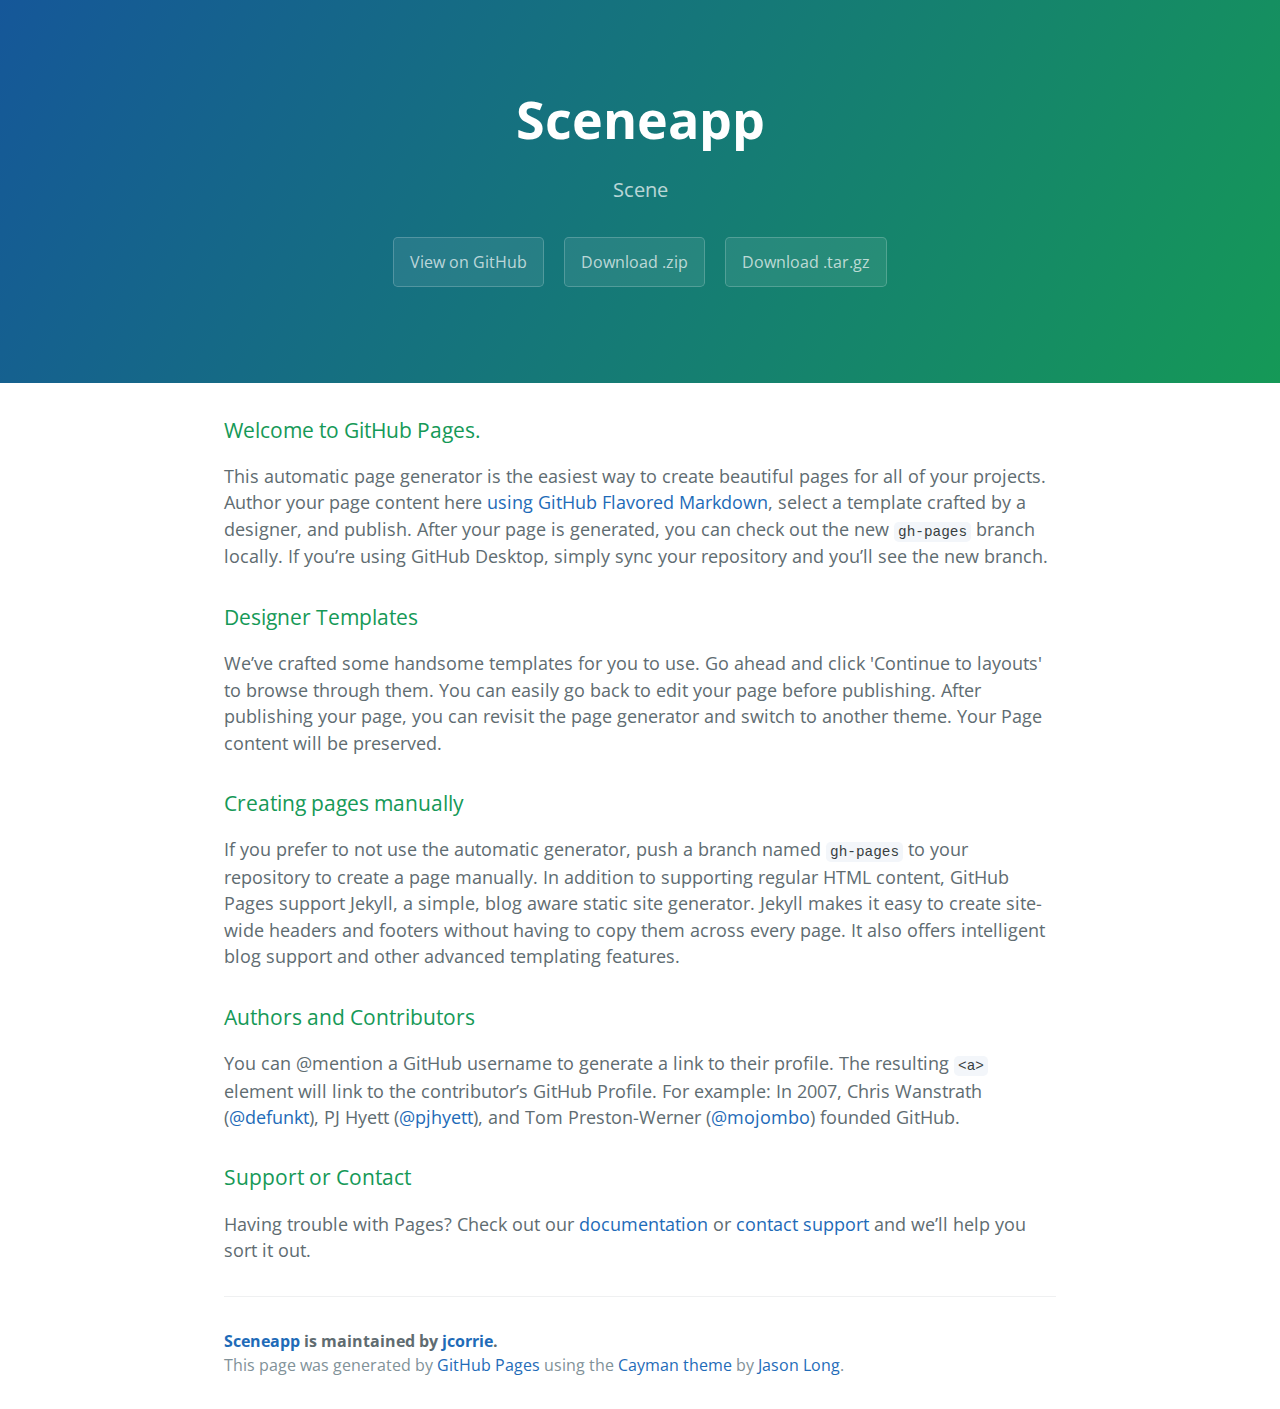
==== index.html @ db59cdb8 "Create gh-pages branch via GitHub" ====
<!DOCTYPE html>
<html lang="en-us">
  <head>
    <meta charset="UTF-8">
    <title>Sceneapp by jcorrie</title>
    <meta name="viewport" content="width=device-width, initial-scale=1">
    <link rel="stylesheet" type="text/css" href="stylesheets/normalize.css" media="screen">
    <link href='https://fonts.googleapis.com/css?family=Open+Sans:400,700' rel='stylesheet' type='text/css'>
    <link rel="stylesheet" type="text/css" href="stylesheets/stylesheet.css" media="screen">
    <link rel="stylesheet" type="text/css" href="stylesheets/github-light.css" media="screen">
  </head>
  <body>
    <section class="page-header">
      <h1 class="project-name">Sceneapp</h1>
      <h2 class="project-tagline">Scene</h2>
      <a href="https://github.com/jcorrie/sceneapp" class="btn">View on GitHub</a>
      <a href="https://github.com/jcorrie/sceneapp/zipball/master" class="btn">Download .zip</a>
      <a href="https://github.com/jcorrie/sceneapp/tarball/master" class="btn">Download .tar.gz</a>
    </section>

    <section class="main-content">
      <h3>
<a id="welcome-to-github-pages" class="anchor" href="#welcome-to-github-pages" aria-hidden="true"><span aria-hidden="true" class="octicon octicon-link"></span></a>Welcome to GitHub Pages.</h3>

<p>This automatic page generator is the easiest way to create beautiful pages for all of your projects. Author your page content here <a href="https://guides.github.com/features/mastering-markdown/">using GitHub Flavored Markdown</a>, select a template crafted by a designer, and publish. After your page is generated, you can check out the new <code>gh-pages</code> branch locally. If you’re using GitHub Desktop, simply sync your repository and you’ll see the new branch.</p>

<h3>
<a id="designer-templates" class="anchor" href="#designer-templates" aria-hidden="true"><span aria-hidden="true" class="octicon octicon-link"></span></a>Designer Templates</h3>

<p>We’ve crafted some handsome templates for you to use. Go ahead and click 'Continue to layouts' to browse through them. You can easily go back to edit your page before publishing. After publishing your page, you can revisit the page generator and switch to another theme. Your Page content will be preserved.</p>

<h3>
<a id="creating-pages-manually" class="anchor" href="#creating-pages-manually" aria-hidden="true"><span aria-hidden="true" class="octicon octicon-link"></span></a>Creating pages manually</h3>

<p>If you prefer to not use the automatic generator, push a branch named <code>gh-pages</code> to your repository to create a page manually. In addition to supporting regular HTML content, GitHub Pages support Jekyll, a simple, blog aware static site generator. Jekyll makes it easy to create site-wide headers and footers without having to copy them across every page. It also offers intelligent blog support and other advanced templating features.</p>

<h3>
<a id="authors-and-contributors" class="anchor" href="#authors-and-contributors" aria-hidden="true"><span aria-hidden="true" class="octicon octicon-link"></span></a>Authors and Contributors</h3>

<p>You can @mention a GitHub username to generate a link to their profile. The resulting <code>&lt;a&gt;</code> element will link to the contributor’s GitHub Profile. For example: In 2007, Chris Wanstrath (<a href="https://github.com/defunkt" class="user-mention">@defunkt</a>), PJ Hyett (<a href="https://github.com/pjhyett" class="user-mention">@pjhyett</a>), and Tom Preston-Werner (<a href="https://github.com/mojombo" class="user-mention">@mojombo</a>) founded GitHub.</p>

<h3>
<a id="support-or-contact" class="anchor" href="#support-or-contact" aria-hidden="true"><span aria-hidden="true" class="octicon octicon-link"></span></a>Support or Contact</h3>

<p>Having trouble with Pages? Check out our <a href="https://help.github.com/pages">documentation</a> or <a href="https://github.com/contact">contact support</a> and we’ll help you sort it out.</p>

      <footer class="site-footer">
        <span class="site-footer-owner"><a href="https://github.com/jcorrie/sceneapp">Sceneapp</a> is maintained by <a href="https://github.com/jcorrie">jcorrie</a>.</span>

        <span class="site-footer-credits">This page was generated by <a href="https://pages.github.com">GitHub Pages</a> using the <a href="https://github.com/jasonlong/cayman-theme">Cayman theme</a> by <a href="https://twitter.com/jasonlong">Jason Long</a>.</span>
      </footer>

    </section>

  
  </body>
</html>
---- stylesheets/stylesheet.css ----
* {
  box-sizing: border-box; }

body {
  padding: 0;
  margin: 0;
  font-family: "Open Sans", "Helvetica Neue", Helvetica, Arial, sans-serif;
  font-size: 16px;
  line-height: 1.5;
  color: #606c71; }

a {
  color: #1e6bb8;
  text-decoration: none; }
  a:hover {
    text-decoration: underline; }

.btn {
  display: inline-block;
  margin-bottom: 1rem;
  color: rgba(255, 255, 255, 0.7);
  background-color: rgba(255, 255, 255, 0.08);
  border-color: rgba(255, 255, 255, 0.2);
  border-style: solid;
  border-width: 1px;
  border-radius: 0.3rem;
  transition: color 0.2s, background-color 0.2s, border-color 0.2s; }
  .btn + .btn {
    margin-left: 1rem; }

.btn:hover {
  color: rgba(255, 255, 255, 0.8);
  text-decoration: none;
  background-color: rgba(255, 255, 255, 0.2);
  border-color: rgba(255, 255, 255, 0.3); }

@media screen and (min-width: 64em) {
  .btn {
    padding: 0.75rem 1rem; } }

@media screen and (min-width: 42em) and (max-width: 64em) {
  .btn {
    padding: 0.6rem 0.9rem;
    font-size: 0.9rem; } }

@media screen and (max-width: 42em) {
  .btn {
    display: block;
    width: 100%;
    padding: 0.75rem;
    font-size: 0.9rem; }
    .btn + .btn {
      margin-top: 1rem;
      margin-left: 0; } }

.page-header {
  color: #fff;
  text-align: center;
  background-color: #159957;
  background-image: linear-gradient(120deg, #155799, #159957); }

@media screen and (min-width: 64em) {
  .page-header {
    padding: 5rem 6rem; } }

@media screen and (min-width: 42em) and (max-width: 64em) {
  .page-header {
    padding: 3rem 4rem; } }

@media screen and (max-width: 42em) {
  .page-header {
    padding: 2rem 1rem; } }

.project-name {
  margin-top: 0;
  margin-bottom: 0.1rem; }

@media screen and (min-width: 64em) {
  .project-name {
    font-size: 3.25rem; } }

@media screen and (min-width: 42em) and (max-width: 64em) {
  .project-name {
    font-size: 2.25rem; } }

@media screen and (max-width: 42em) {
  .project-name {
    font-size: 1.75rem; } }

.project-tagline {
  margin-bottom: 2rem;
  font-weight: normal;
  opacity: 0.7; }

@media screen and (min-width: 64em) {
  .project-tagline {
    font-size: 1.25rem; } }

@media screen and (min-width: 42em) and (max-width: 64em) {
  .project-tagline {
    font-size: 1.15rem; } }

@media screen and (max-width: 42em) {
  .project-tagline {
    font-size: 1rem; } }

.main-content :first-child {
  margin-top: 0; }
.main-content img {
  max-width: 100%; }
.main-content h1, .main-content h2, .main-content h3, .main-content h4, .main-content h5, .main-content h6 {
  margin-top: 2rem;
  margin-bottom: 1rem;
  font-weight: normal;
  color: #159957; }
.main-content p {
  margin-bottom: 1em; }
.main-content code {
  padding: 2px 4px;
  font-family: Consolas, "Liberation Mono", Menlo, Courier, monospace;
  font-size: 0.9rem;
  color: #383e41;
  background-color: #f3f6fa;
  border-radius: 0.3rem; }
.main-content pre {
  padding: 0.8rem;
  margin-top: 0;
  margin-bottom: 1rem;
  font: 1rem Consolas, "Liberation Mono", Menlo, Courier, monospace;
  color: #567482;
  word-wrap: normal;
  background-color: #f3f6fa;
  border: solid 1px #dce6f0;
  border-radius: 0.3rem; }
  .main-content pre > code {
    padding: 0;
    margin: 0;
    font-size: 0.9rem;
    color: #567482;
    word-break: normal;
    white-space: pre;
    background: transparent;
    border: 0; }
.main-content .highlight {
  margin-bottom: 1rem; }
  .main-content .highlight pre {
    margin-bottom: 0;
    word-break: normal; }
.main-content .highlight pre, .main-content pre {
  padding: 0.8rem;
  overflow: auto;
  font-size: 0.9rem;
  line-height: 1.45;
  border-radius: 0.3rem; }
.main-content pre code, .main-content pre tt {
  display: inline;
  max-width: initial;
  padding: 0;
  margin: 0;
  overflow: initial;
  line-height: inherit;
  word-wrap: normal;
  background-color: transparent;
  border: 0; }
  .main-content pre code:before, .main-content pre code:after, .main-content pre tt:before, .main-content pre tt:after {
    content: normal; }
.main-content ul, .main-content ol {
  margin-top: 0; }
.main-content blockquote {
  padding: 0 1rem;
  margin-left: 0;
  color: #819198;
  border-left: 0.3rem solid #dce6f0; }
  .main-content blockquote > :first-child {
    margin-top: 0; }
  .main-content blockquote > :last-child {
    margin-bottom: 0; }
.main-content table {
  display: block;
  width: 100%;
  overflow: auto;
  word-break: normal;
  word-break: keep-all; }
  .main-content table th {
    font-weight: bold; }
  .main-content table th, .main-content table td {
    padding: 0.5rem 1rem;
    border: 1px solid #e9ebec; }
.main-content dl {
  padding: 0; }
  .main-content dl dt {
    padding: 0;
    margin-top: 1rem;
    font-size: 1rem;
    font-weight: bold; }
  .main-content dl dd {
    padding: 0;
    margin-bottom: 1rem; }
.main-content hr {
  height: 2px;
  padding: 0;
  margin: 1rem 0;
  background-color: #eff0f1;
  border: 0; }

@media screen and (min-width: 64em) {
  .main-content {
    max-width: 64rem;
    padding: 2rem 6rem;
    margin: 0 auto;
    font-size: 1.1rem; } }

@media screen and (min-width: 42em) and (max-width: 64em) {
  .main-content {
    padding: 2rem 4rem;
    font-size: 1.1rem; } }

@media screen and (max-width: 42em) {
  .main-content {
    padding: 2rem 1rem;
    font-size: 1rem; } }

.site-footer {
  padding-top: 2rem;
  margin-top: 2rem;
  border-top: solid 1px #eff0f1; }

.site-footer-owner {
  display: block;
  font-weight: bold; }

.site-footer-credits {
  color: #819198; }

@media screen and (min-width: 64em) {
  .site-footer {
    font-size: 1rem; } }

@media screen and (min-width: 42em) and (max-width: 64em) {
  .site-footer {
    font-size: 1rem; } }

@media screen and (max-width: 42em) {
  .site-footer {
    font-size: 0.9rem; } }
---- stylesheets/github-light.css ----
/*
The MIT License (MIT)

Copyright (c) 2016 GitHub, Inc.

Permission is hereby granted, free of charge, to any person obtaining a copy
of this software and associated documentation files (the "Software"), to deal
in the Software without restriction, including without limitation the rights
to use, copy, modify, merge, publish, distribute, sublicense, and/or sell
copies of the Software, and to permit persons to whom the Software is
furnished to do so, subject to the following conditions:

The above copyright notice and this permission notice shall be included in all
copies or substantial portions of the Software.

THE SOFTWARE IS PROVIDED "AS IS", WITHOUT WARRANTY OF ANY KIND, EXPRESS OR
IMPLIED, INCLUDING BUT NOT LIMITED TO THE WARRANTIES OF MERCHANTABILITY,
FITNESS FOR A PARTICULAR PURPOSE AND NONINFRINGEMENT. IN NO EVENT SHALL THE
AUTHORS OR COPYRIGHT HOLDERS BE LIABLE FOR ANY CLAIM, DAMAGES OR OTHER
LIABILITY, WHETHER IN AN ACTION OF CONTRACT, TORT OR OTHERWISE, ARISING FROM,
OUT OF OR IN CONNECTION WITH THE SOFTWARE OR THE USE OR OTHER DEALINGS IN THE
SOFTWARE.

*/

.pl-c /* comment */ {
  color: #969896;
}

.pl-c1 /* constant, variable.other.constant, support, meta.property-name, support.constant, support.variable, meta.module-reference, markup.raw, meta.diff.header */,
.pl-s .pl-v /* string variable */ {
  color: #0086b3;
}

.pl-e /* entity */,
.pl-en /* entity.name */ {
  color: #795da3;
}

.pl-smi /* variable.parameter.function, storage.modifier.package, storage.modifier.import, storage.type.java, variable.other */,
.pl-s .pl-s1 /* string source */ {
  color: #333;
}

.pl-ent /* entity.name.tag */ {
  color: #63a35c;
}

.pl-k /* keyword, storage, storage.type */ {
  color: #a71d5d;
}

.pl-s /* string */,
.pl-pds /* punctuation.definition.string, string.regexp.character-class */,
.pl-s .pl-pse .pl-s1 /* string punctuation.section.embedded source */,
.pl-sr /* string.regexp */,
.pl-sr .pl-cce /* string.regexp constant.character.escape */,
.pl-sr .pl-sre /* string.regexp source.ruby.embedded */,
.pl-sr .pl-sra /* string.regexp string.regexp.arbitrary-repitition */ {
  color: #183691;
}

.pl-v /* variable */ {
  color: #ed6a43;
}

.pl-id /* invalid.deprecated */ {
  color: #b52a1d;
}

.pl-ii /* invalid.illegal */ {
  color: #f8f8f8;
  background-color: #b52a1d;
}

.pl-sr .pl-cce /* string.regexp constant.character.escape */ {
  font-weight: bold;
  color: #63a35c;
}

.pl-ml /* markup.list */ {
  color: #693a17;
}

.pl-mh /* markup.heading */,
.pl-mh .pl-en /* markup.heading entity.name */,
.pl-ms /* meta.separator */ {
  font-weight: bold;
  color: #1d3e81;
}

.pl-mq /* markup.quote */ {
  color: #008080;
}

.pl-mi /* markup.italic */ {
  font-style: italic;
  color: #333;
}

.pl-mb /* markup.bold */ {
  font-weight: bold;
  color: #333;
}

.pl-md /* markup.deleted, meta.diff.header.from-file */ {
  color: #bd2c00;
  background-color: #ffecec;
}

.pl-mi1 /* markup.inserted, meta.diff.header.to-file */ {
  color: #55a532;
  background-color: #eaffea;
}

.pl-mdr /* meta.diff.range */ {
  font-weight: bold;
  color: #795da3;
}

.pl-mo /* meta.output */ {
  color: #1d3e81;
}
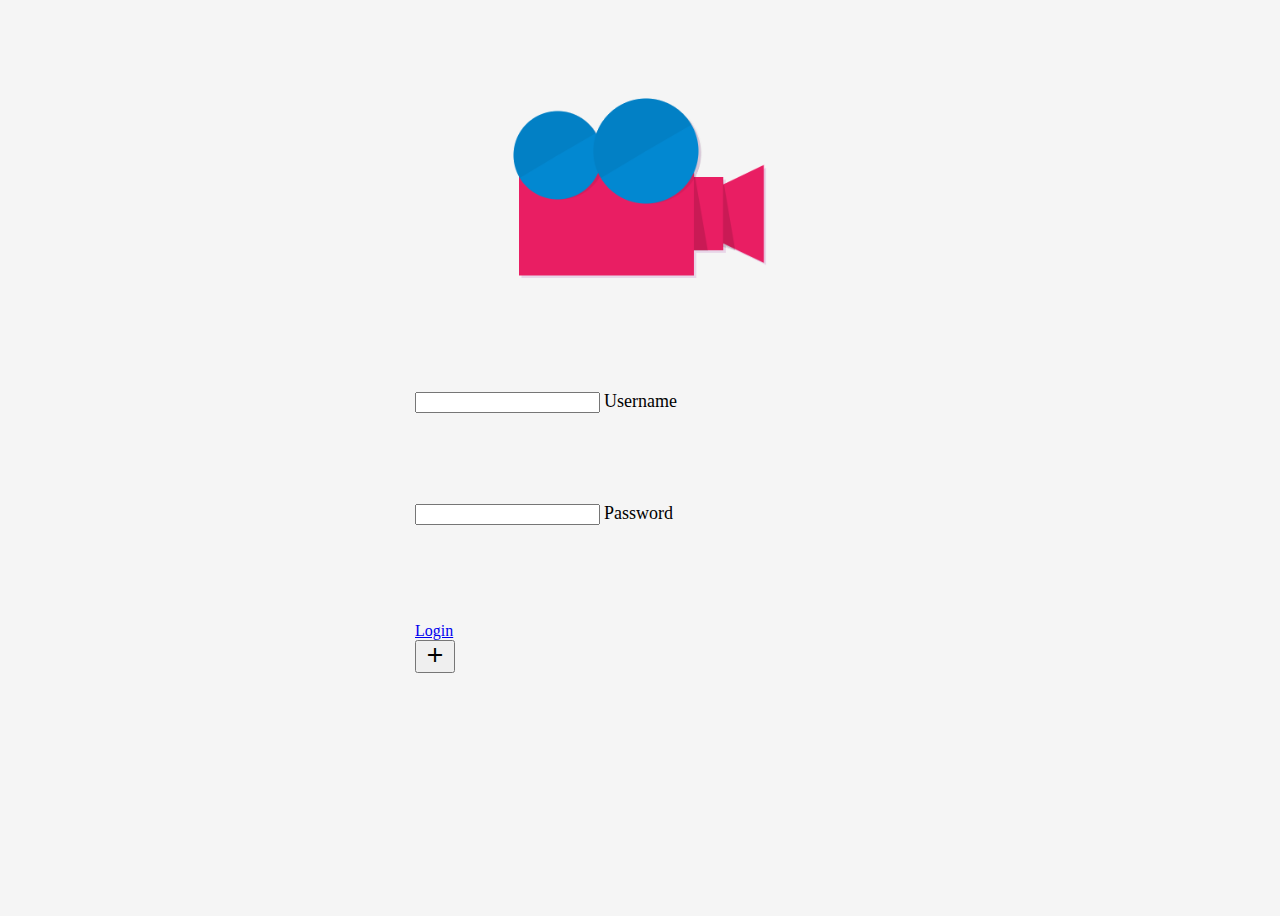
==== commit a0e91969: "Rename login.html to index.html" ====
--- a/index.html
+++ b/index.html
@@ -1,57 +1,216 @@
 <!DOCTYPE html>
-<html lang="en-us">
-  <head>
-    <meta charset="UTF-8">
-    <title>Sceneapp by jcorrie</title>
-    <meta name="viewport" content="width=device-width, initial-scale=1">
-    <link rel="stylesheet" type="text/css" href="stylesheets/normalize.css" media="screen">
-    <link href='https://fonts.googleapis.com/css?family=Open+Sans:400,700' rel='stylesheet' type='text/css'>
-    <link rel="stylesheet" type="text/css" href="stylesheets/stylesheet.css" media="screen">
-    <link rel="stylesheet" type="text/css" href="stylesheets/github-light.css" media="screen">
-  </head>
-  <body>
-    <section class="page-header">
-      <h1 class="project-name">Sceneapp</h1>
-      <h2 class="project-tagline">Scene</h2>
-      <a href="https://github.com/jcorrie/sceneapp" class="btn">View on GitHub</a>
-      <a href="https://github.com/jcorrie/sceneapp/zipball/master" class="btn">Download .zip</a>
-      <a href="https://github.com/jcorrie/sceneapp/tarball/master" class="btn">Download .tar.gz</a>
-    </section>
-
-    <section class="main-content">
-      <h3>
-<a id="welcome-to-github-pages" class="anchor" href="#welcome-to-github-pages" aria-hidden="true"><span aria-hidden="true" class="octicon octicon-link"></span></a>Welcome to GitHub Pages.</h3>
-
-<p>This automatic page generator is the easiest way to create beautiful pages for all of your projects. Author your page content here <a href="https://guides.github.com/features/mastering-markdown/">using GitHub Flavored Markdown</a>, select a template crafted by a designer, and publish. After your page is generated, you can check out the new <code>gh-pages</code> branch locally. If you’re using GitHub Desktop, simply sync your repository and you’ll see the new branch.</p>
-
-<h3>
-<a id="designer-templates" class="anchor" href="#designer-templates" aria-hidden="true"><span aria-hidden="true" class="octicon octicon-link"></span></a>Designer Templates</h3>
-
-<p>We’ve crafted some handsome templates for you to use. Go ahead and click 'Continue to layouts' to browse through them. You can easily go back to edit your page before publishing. After publishing your page, you can revisit the page generator and switch to another theme. Your Page content will be preserved.</p>
-
-<h3>
-<a id="creating-pages-manually" class="anchor" href="#creating-pages-manually" aria-hidden="true"><span aria-hidden="true" class="octicon octicon-link"></span></a>Creating pages manually</h3>
-
-<p>If you prefer to not use the automatic generator, push a branch named <code>gh-pages</code> to your repository to create a page manually. In addition to supporting regular HTML content, GitHub Pages support Jekyll, a simple, blog aware static site generator. Jekyll makes it easy to create site-wide headers and footers without having to copy them across every page. It also offers intelligent blog support and other advanced templating features.</p>
-
-<h3>
-<a id="authors-and-contributors" class="anchor" href="#authors-and-contributors" aria-hidden="true"><span aria-hidden="true" class="octicon octicon-link"></span></a>Authors and Contributors</h3>
-
-<p>You can @mention a GitHub username to generate a link to their profile. The resulting <code>&lt;a&gt;</code> element will link to the contributor’s GitHub Profile. For example: In 2007, Chris Wanstrath (<a href="https://github.com/defunkt" class="user-mention">@defunkt</a>), PJ Hyett (<a href="https://github.com/pjhyett" class="user-mention">@pjhyett</a>), and Tom Preston-Werner (<a href="https://github.com/mojombo" class="user-mention">@mojombo</a>) founded GitHub.</p>
-
-<h3>
-<a id="support-or-contact" class="anchor" href="#support-or-contact" aria-hidden="true"><span aria-hidden="true" class="octicon octicon-link"></span></a>Support or Contact</h3>
-
-<p>Having trouble with Pages? Check out our <a href="https://help.github.com/pages">documentation</a> or <a href="https://github.com/contact">contact support</a> and we’ll help you sort it out.</p>
-
-      <footer class="site-footer">
-        <span class="site-footer-owner"><a href="https://github.com/jcorrie/sceneapp">Sceneapp</a> is maintained by <a href="https://github.com/jcorrie">jcorrie</a>.</span>
-
-        <span class="site-footer-credits">This page was generated by <a href="https://pages.github.com">GitHub Pages</a> using the <a href="https://github.com/jasonlong/cayman-theme">Cayman theme</a> by <a href="https://twitter.com/jasonlong">Jason Long</a>.</span>
-      </footer>
-
-    </section>
-
-  
-  </body>
+<!-- This is based on DillingerLee's great template here:
+https://github.com/Team-Code/KA_Offline -->
+<html> 
+ <head>
+    <title>Scene - Login</title> 
+
+<link rel="stylesheet" href="https://fonts.googleapis.com/icon?family=Material+Icons">
+<link rel="stylesheet" href="https://code.getmdl.io/1.2.1/material.indigo-pink.min.css">
+<script defer src="https://code.getmdl.io/1.2.1/material.min.js"></script>
+    
+     <!-- Add to homescreen for Chrome on Android -->
+    <meta name="mobile-web-app-capable" content="yes">
+    <link rel="icon" sizes="192x192" href="scene_logo.png">
+
+    <!-- Add to homescreen for Safari on iOS -->
+    <meta name="apple-mobile-web-app-capable" content="yes">
+    <meta name="apple-mobile-web-app-status-bar-style" content="black">
+    <meta name="apple-mobile-web-app-title" content="Material Design Lite">
+    <link rel="apple-touch-icon-precomposed" href="scene_logo.png">
+
+    <!-- Tile icon for Win8 (144x144 + tile color) -->
+    <meta name="msapplication-TileImage" content="scene_logo.png">
+    <meta name="msapplication-TileColor" content="#3372DF">
+
+    <link rel="shortcut icon" href="images/favicon.png">   
+    
+  <style>
+
+
+body {
+  background-color: #F5F5F5;
+}
+
+.body {
+  height: 100vh;
+}
+
+  
+.demo-card-square > .mdl-card__title {
+
+
+
+}  
+
+  
+}
+
+
+
+  
+
+
+}
+
+</style>
+
+</head>
+
+<body>
+
+
+
+  <div>
+          <div style="display: block; height: 100vh">  
+            <div  style="height: 20vh; padding-top: 10vh; padding-bottom: 5vh;">
+              
+              <img src="scene_logo.png" alt="Scene logo"  style="height: 100%; display: block; margin-left: auto; margin-right: auto;">
+              
+            </div>
+            
+           <!-- Optional space break
+           
+           <div style="position: relative; display: block align: middle; height: 10%">
+              
+              <p>
+                <br>
+                
+              </p>
+              
+            </div>
+          
+          -->
+            <div style=" height:65vh; position:relative;">
+                <div class="demo-card-square mdl-card mdl-shadow--2dp" id="loginCard" style="height: 50vh; top: 50%;
+            left: 50%;
+            transform: translate(-50%, -50%);
+           position:absolute;">
+                
+                
+                 <div style="height: 25vh; display: block;">
+                  
+                        <form action="#" style="height: 12.5vh;">
+                        <div class="mdl-textfield mdl-js-textfield mdl-textfield--floating-label" style="display: block;align: center; margin-left: auto; margin-right: auto; position: relative;">
+                          <input class="mdl-textfield__input" type="text" id="sample3">
+                          <label class="mdl-textfield__label" style= "font-size: large;" for="sample3">Username</label>
+                        </div>
+                      </form>
+                        
+                        <form action="#" style="height: 12.5vh;">
+                          <div class="mdl-textfield mdl-js-textfield mdl-textfield--floating-label" style=" display: block;align: center; margin-left: auto; margin-right: auto; ">
+                            <input class="mdl-textfield__input" type="text" id="sample3">
+                            <label class="mdl-textfield__label" style= "font-size:large;" for="sample3">Password</label>
+                          </div>
+                        </form>
+                     
+                  </div>                
+                  <!-- Colored FAB button with ripple -->
+                <div style="display: block; height: 50%; vertical-align: middle;">
+                        <div class="mdl-card__actions mdl-card--border" style=" height:; padding-top: 0; padding-bottom: 0; padding-left: 0; padding-right: 0; vertical-align: middle;">
+                          <a href="title.html" class="mdl-button mdl-button--colored mdl-js-button mdl-js-ripple-effect" style="display: block;align: center; height: 100%; margin-top: 1.5%; ">
+                            Login 
+                          </a>
+                        </div>        
+                
+                
+                 <button id="show-dialog" class="mdl-button mdl-js-button mdl-button--fab mdl-js-ripple-effect mdl-button--colored" style="display:block; top: 6%;">
+                  <i class="material-icons" style="">add</i>
+                </button>
+            <dialog id="dialogBox" class="mdl-dialog">
+              <h1 class="mdl-dialog__title" style="padding-left: 0px;  font-size: 18px;">Don't have an account?</h1><p class="mdl-dialog__text"> Be Scene.</p>
+            <form action="#" style="">
+                  <div class="mdl-textfield mdl-js-textfield mdl-textfield--floating-label" style="display: block;align: center;height: 40%; margin-left: auto; margin-right: auto;">
+                    <input class="mdl-textfield__input" type="text" id="sample3">
+                    <label class="mdl-textfield__label" for="sample3">Username</label>
+                  </div>
+                </form>
+                
+                  <form action="#">
+                  <div class="mdl-textfield mdl-js-textfield mdl-textfield--floating-label" style=" display: block;align: center; margin-left: auto; margin-right: auto;">
+                    <input class="mdl-textfield__input" type="text" id="sample3">
+                    <label class="mdl-textfield__label" for="sample3">Password</label>
+                  </div>
+                </form>
+                  <div class="mdl-card__actions mdl-card--border">
+                    <a href="title.html" class="mdl-button mdl-button--colored mdl-js-button mdl-js-ripple-effect" style=" display: block;align: center; margin-left: auto; margin-right: auto; font-size: 18px;">
+                      Sign Up
+                    </a>
+                  </div>
+                  
+              
+            </dialog>
+            <script>
+              var dialog = document.querySelector('dialog');
+              var showDialogButton = document.querySelector('#show-dialog');
+              if (! dialog.showModal) {
+                dialogPolyfill.registerDialog(dialog);
+              }
+              showDialogButton.addEventListener('click', function() {
+                dialog.showModal();
+              });
+              dialog.querySelector('.close').addEventListener('click', function() {
+                dialog.close();
+              });
+            </script>
+                
+                
+                </div>
+                
+                
+                  
+            </div>
+          </div>
+                
+    
+        </div>
+        
+ <script language="javascript" type="text/javascript">
+ 
+ function resize() {
+ 
+
+         if (window.outerWidth > 450+(450-0.9*450)){
+          document.getElementById("loginCard").style.width = "450px";
+ 
+          console.log("500px");
+        } else {
+          
+          document.getElementById("loginCard").style.width = "90vw";
+      
+          console.log("80vw");
+          
+        }
+        
+        if (window.outerWidth < 350+(350-0.8*350)){
+          
+          document.getElementById("dialogBox").style.width = "80vw";
+        }else {
+          
+          document.getElementById("dialogBox").style.width = "350px";
+        }
+        
+        
+        
+        
+
+}
+
+
+window.onresize = resize;
+window.onload = resize;
+  
+</script>
+        <script src="https://code.getmdl.io/1.2.1/material.min.js"></script>
+ </div>     
+ </body>
+ 
+  
+
+
+  
+  
+ 
+
+
 </html>
